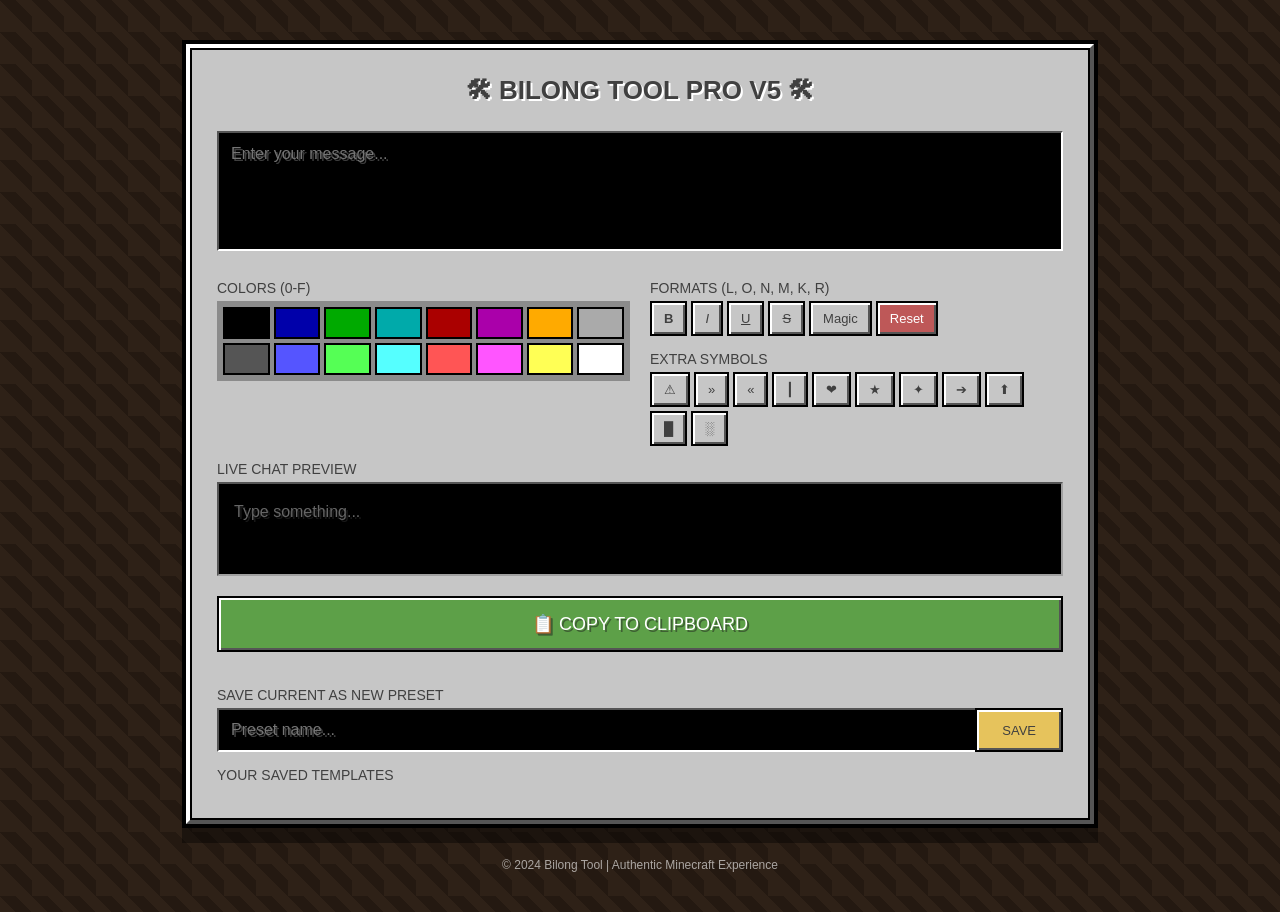
==== index.html @ b8a4c333 "Update and rename inedx.html to index.html" ====
<!DOCTYPE html>
<html lang="en">
<head>
    <meta charset="UTF-8">
    <meta name="viewport" content="width=device-width, initial-scale=1.0">
    <title>Bilong Tool Pro v5.0 - Ultimate Formatter</title>
    
    <link rel="stylesheet" media="screen" href="https://fontlibrary.org//face/minecraftia" type="text/css"/>

    <style>
        :root {
            --gui-bg: #C6C6C6;
            --gui-border-light: #FFFFFF;
            --gui-border-dark: #555555;
            --text-color: #404040;
            --wood-bg: #6B4E2E;
            --wood-border: #362411;
            --mc-shadow: 2px 2px 0px #3f3f3f;
        }

        body {
            font-family: 'Minecraftia', sans-serif;
            background-color: #241911;
            background-image: repeating-linear-gradient(45deg, #241911 25%, #2e2117 25%, #2e2117 50%, #241911 50%, #241911 75%, #2e2117 75%, #2e2117 100%);
            background-size: 32px 32px;
            color: var(--text-color);
            margin: 0;
            display: flex;
            flex-direction: column;
            align-items: center;
            padding: 40px 20px;
            image-rendering: pixelated;
            -webkit-font-smoothing: none;
        }

        .wrapper {
            width: 100%;
            max-width: 900px;
            background: var(--gui-bg);
            border: 4px solid #000;
            box-shadow: 0 15px 0 rgba(0,0,0,0.4);
            padding: 4px;
            position: relative;
        }

        .wrapper::before {
            content: ''; position: absolute; top: 0; left: 0; right: 0; bottom: 0;
            border-top: 4px solid var(--gui-border-light);
            border-left: 4px solid var(--gui-border-light);
            border-right: 4px solid var(--gui-border-dark);
            border-bottom: 4px solid var(--gui-border-dark);
            pointer-events: none;
        }

        .inner-content { padding: 25px; border: 2px solid #000; }

        header { margin-bottom: 25px; text-align: center; }
        header h1 { margin: 0; font-size: 26px; text-shadow: 2px 2px 0px #fff; text-transform: uppercase; }

        textarea, input[type="text"] {
            width: 100%; background: #000; color: #ffffff;
            text-shadow: var(--mc-shadow); border: 2px solid #A0A0A0;
            border-top-color: #555; border-left-color: #555;
            border-bottom-color: #fff; border-right-color: #fff;
            padding: 12px; font-family: 'Minecraftia', sans-serif;
            font-size: 16px; outline: none; box-sizing: border-box;
        }
        
        textarea { height: 120px; resize: none; margin-bottom: 10px; }

        .section-label { font-size: 14px; color: #404040; margin: 15px 0 5px 0; display: block; text-transform: uppercase; }

        /* Buttons Style */
        .btn {
            background: var(--gui-bg); border: 2px solid #000;
            box-shadow: inset 2px 2px 0 var(--gui-border-light), inset -2px -2px 0 var(--gui-border-dark);
            color: #404040; font-family: 'Minecraftia', sans-serif; font-size: 13px;
            padding: 8px 12px; cursor: pointer; position: relative;
        }
        .btn:active { box-shadow: inset 2px 2px 0 var(--gui-border-dark), inset -2px -2px 0 var(--gui-border-light); transform: translateY(2px); }
        .btn:hover { background: #dcdcdc; }

        .toolbar { display: flex; flex-wrap: wrap; gap: 4px; }
        
        /* Color Grid */
        .color-grid { display: grid; grid-template-columns: repeat(8, 1fr); gap: 4px; border: 2px solid #8B8B8B; padding: 4px; background: #8B8B8B; }
        .c-btn { width: 100%; height: 32px; border: 2px solid #000; cursor: pointer; }
        .c-btn:hover { border-color: #fff; }

        /* Alignment fix for Save Bar */
        .save-bar { 
            display: flex; 
            width: 100%; 
            margin-top: 5px;
            height: 44px; /* Fixed height for both elements */
        }
        .save-bar input { 
            flex-grow: 1; 
            margin: 0; 
            border-right: none; 
            height: 100%;
        }
        .save-bar .btn-save { 
            height: 100%; 
            white-space: nowrap; 
            background: #e6c35c;
            padding: 0 25px;
        }

        .copy-main { width: 100%; margin: 20px 0; padding: 15px; font-size: 18px; background: #5da048; color: #fff; text-shadow: 2px 2px 0 #3e6033; }
        .btn-clr { background: #be5858; color: #fff; }

        /* Preview Area */
        .preview-box { background: #000; border: 2px solid #A0A0A0; border-top-color: #555; border-left-color: #555; padding: 15px; min-height: 60px; margin-top: 5px; }
        #preview { font-family: 'Minecraftia', sans-serif; font-size: 16px; line-height: 1.6; white-space: pre-wrap; color: #ffffff; text-shadow: var(--mc-shadow); }

        /* Formatting Classes */
        .mc-bold { font-weight: bold; }
        .mc-italic { font-style: italic; }
        .mc-underline { text-decoration: underline; }
        .mc-strike { text-decoration: line-through; }
        .mc-magic { animation: mc-magic-anim 0.1s infinite; }
        @keyframes mc-magic-anim {
            0% { opacity: 0.8; }
            100% { opacity: 1; font-family: monospace; }
        }

        /* Presets */
        .presets-list { display: grid; grid-template-columns: repeat(auto-fill, minmax(200px, 1fr)); gap: 10px; margin-top: 10px; }
        .preset-pill { background: var(--wood-bg); border: 2px solid var(--wood-border); box-shadow: inset 2px 2px 0 #8b6842, inset -2px -2px 0 #362411; display: flex; position: relative; }
        .preset-load { background: none; border: none; color: #fff; text-shadow: 2px 2px 0 #000; font-family: 'Minecraftia', sans-serif; font-size: 12px; padding: 10px; flex-grow: 1; text-align: left; cursor: pointer; }
        .dots-btn { color: #fff; padding: 10px; cursor: pointer; border-left: 2px solid var(--wood-border); }

        .menu { position: absolute; top: 100%; right: 0; z-index: 100; background: var(--gui-bg); border: 2px solid #000; min-width: 150px; display: none; box-shadow: 4px 4px 0 rgba(0,0,0,0.5); }
        .menu button { width: 100%; text-align: left; padding: 10px; border: none; background: none; font-family: 'Minecraftia', sans-serif; font-size: 12px; cursor: pointer; border-bottom: 1px solid #8b8b8b; }
        .menu button:hover { background: #fff; }

        footer { margin-top: 30px; font-size: 12px; opacity: 0.6; color: #fff; }
    </style>
</head>
<body>

<div class="wrapper">
    <div class="inner-content">
        <header>
            <h1>🛠 BILONG TOOL PRO v5 🛠</h1>
        </header>

        <textarea id="input" placeholder="Enter your message..."></textarea>

        <div style="display:grid; grid-template-columns: 1fr 1fr; gap:20px;">
            <div>
                <span class="section-label">Colors (0-f)</span>
                <div class="color-grid" id="color-grid"></div>
            </div>
            <div>
                <span class="section-label">Formats (l, o, n, m, k, r)</span>
                <div class="toolbar">
                    <button class="btn" onclick="add('&l')" title="Bold"><b>B</b></button>
                    <button class="btn" onclick="add('&o')" title="Italic"><i>I</i></button>
                    <button class="btn" onclick="add('&n')" title="Underline"><u>U</u></button>
                    <button class="btn" onclick="add('&m')" title="Strikethrough"><strike>S</strike></button>
                    <button class="btn" onclick="add('&k')" title="Magic">Magic</button>
                    <button class="btn btn-clr" onclick="add('&r')" title="Reset">Reset</button>
                </div>
                <span class="section-label">Extra Symbols</span>
                <div class="toolbar">
                    <button class="btn" onclick="add('⚠')">⚠</button>
                    <button class="btn" onclick="add('»')">»</button>
                    <button class="btn" onclick="add('«')">«</button>
                    <button class="btn" onclick="add('┃')">┃</button>
                    <button class="btn" onclick="add('❤')">❤</button>
                    <button class="btn" onclick="add('★')">★</button>
                    <button class="btn" onclick="add('✦')">✦</button>
                    <button class="btn" onclick="add('➔')">➔</button>
                    <button class="btn" onclick="add('⬆')">⬆</button>
                    <button class="btn" onclick="add('█')">█</button>
                    <button class="btn" onclick="add('░')">░</button>
                </div>
            </div>
        </div>

        <span class="section-label">Live Chat Preview</span>
        <div class="preview-box"><div id="preview"></div></div>

        <button class="btn copy-main" onclick="copyText()">📋 COPY TO CLIPBOARD</button>

        <span class="section-label">Save Current as New Preset</span>
        <div class="save-bar">
            <input type="text" id="preset-name" placeholder="Preset name...">
            <button class="btn btn-save" onclick="saveNew()">SAVE</button>
        </div>

        <span class="section-label">Your Saved Templates</span>
        <div id="presets-list" class="presets-list"></div>
    </div>
</div>

<footer>&copy; 2024 Bilong Tool | Authentic Minecraft Experience</footer>

<script>
    const input = document.getElementById('input');
    const preview = document.getElementById('preview');
    const presetsList = document.getElementById('presets-list');
    const mcColors = {'0':'#000','1':'#00A','2':'#0A0','3':'#0AA','4':'#A00','5':'#A0A','6':'#FA0','7':'#AAA','8':'#555','9':'#55F','a':'#5F5','b':'#5FF','c':'#F55','d':'#F5F','e':'#FF5','f':'#FFF'};

    // Colors
    const grid = document.getElementById('color-grid');
    Object.keys(mcColors).forEach(c => {
        const b = document.createElement('button');
        b.className = 'c-btn';
        b.style.background = mcColors[c];
        b.onclick = () => add('&' + c);
        grid.appendChild(b);
    });

    function add(code) {
        const s = input.selectionStart;
        input.value = input.value.substring(0, s) + code + input.value.substring(input.selectionEnd);
        input.focus();
        input.setSelectionRange(s + code.length, s + code.length);
        update();
    }

    function update() {
        let html = "";
        let style = { color: '#ffffff', bold: false, italic: false, underline: false, strike: false, magic: false };
        
        // Split by ampersand, but only if followed by valid MC code
        const parts = input.value.split(/&(?=[0-9a-fk-or])/g);
        
        // Handle text before first code
        if(parts[0]) html += `<span>${parts[0]}</span>`;

        for (let i = 1; i < parts.length; i++) {
            const code = parts[i][0];
            const content = parts[i].substring(1);
            
            if (mcColors[code]) { 
                style.color = mcColors[code]; 
                style.bold = style.italic = style.underline = style.strike = style.magic = false; 
            }
            else if (code === 'l') style.bold = true;
            else if (code === 'o') style.italic = true;
            else if (code === 'n') style.underline = true;
            else if (code === 'm') style.strike = true;
            else if (code === 'k') style.magic = true;
            else if (code === 'r') { 
                style.color = '#ffffff'; 
                style.bold = style.italic = style.underline = style.strike = style.magic = false; 
            }
            
            let renderColor = style.color;
            if(renderColor === '#000') renderColor = '#222';

            const classes = [
                style.bold ? 'mc-bold' : '',
                style.italic ? 'mc-italic' : '',
                style.underline ? 'mc-underline' : '',
                style.strike ? 'mc-strike' : '',
                style.magic ? 'mc-magic' : ''
            ].join(' ');

            let finalContent = content;
            if(style.magic) finalContent = content.replace(/./g, () => String.fromCharCode(33 + Math.random() * 94));

            html += `<span style="color:${renderColor}" class="${classes}">${finalContent}</span>`;
        }
        preview.innerHTML = html || "<span style='opacity:0.4'>Type something...</span>";
    }

    // PRESETS
    let myPresets = JSON.parse(localStorage.getItem('bilong_v5')) || [];

    function saveNew() {
        const name = document.getElementById('preset-name').value.trim();
        if (!name || !input.value) return alert("Enter name and text!");
        myPresets.push({ id: Date.now(), name, content: input.value });
        finishAction();
    }

    function render() {
        presetsList.innerHTML = '';
        myPresets.forEach(p => {
            const div = document.createElement('div');
            div.className = 'preset-pill';
            div.innerHTML = `
                <button class="preset-load" onclick="loadP(${p.id})">${p.name}</button>
                <div class="dots-btn" onclick="toggleM(event, ${p.id})">⋮</div>
                <div id="m-${p.id}" class="menu">
                    <button onclick="updateP(${p.id})">💾 Overwrite</button>
                    <button onclick="renameP(${p.id})">✏️ Rename</button>
                    <button style="color:#be5858" onclick="deleteP(${p.id})">🗑 Delete</button>
                </div>
            `;
            presetsList.appendChild(div);
        });
    }

    function loadP(id) { const p = myPresets.find(x => x.id == id); input.value = p.content; update(); }
    function updateP(id) {
        const p = myPresets.find(x => x.id == id);
        if(confirm(`Update "${p.name}"?`)) { p.content = input.value; finishAction(); }
    }
    function deleteP(id) { if(confirm("Delete preset?")) { myPresets = myPresets.filter(x => x.id != id); finishAction(); } }
    function renameP(id) {
        const p = myPresets.find(x => x.id == id);
        const n = prompt("New name:", p.name);
        if(n) { p.name = n; finishAction(); }
    }
    function finishAction() {
        localStorage.setItem('bilong_v5', JSON.stringify(myPresets));
        document.getElementById('preset-name').value = '';
        render();
    }
    function toggleM(e, id) {
        e.stopPropagation();
        document.querySelectorAll('.menu').forEach(m => { if(m.id !== 'm-'+id) m.style.display = 'none'; });
        const m = document.getElementById('m-'+id);
        m.style.display = m.style.display === 'block' ? 'none' : 'block';
    }
    document.onclick = () => document.querySelectorAll('.menu').forEach(m => m.style.display = 'none');

    async function copyText() {
        await navigator.clipboard.writeText(input.value);
        const b = document.querySelector('.copy-main');
        b.innerText = "✅ COPIED TO CLIPBOARD!";
        setTimeout(() => b.innerText = "📋 COPY TO CLIPBOARD", 2000);
    }

    // Interval for Magic effect
    setInterval(() => { if(input.value.includes('&k')) update(); }, 100);

    input.oninput = update;
    render();
    update();
</script>

</body>
</html>
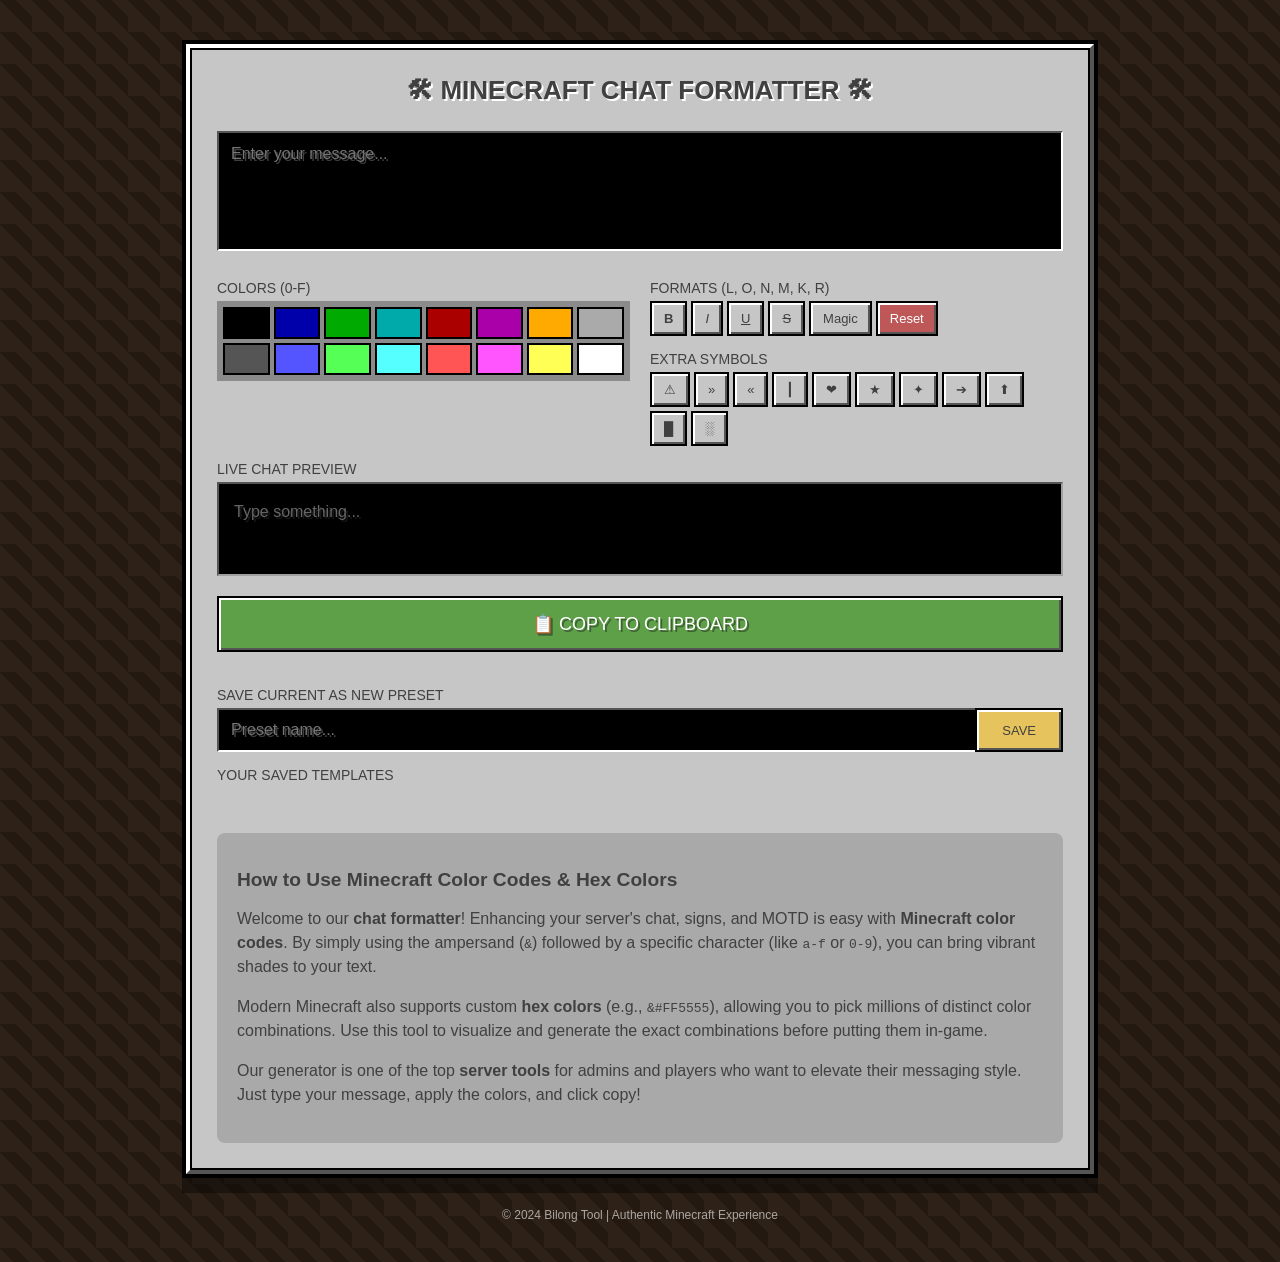
==== commit dc7b9153: "Updated name, SEO etc." ====
--- a/index.html
+++ b/index.html
@@ -1,340 +1,126 @@
 <!DOCTYPE html>
 <html lang="en">
+
 <head>
     <meta charset="UTF-8">
     <meta name="viewport" content="width=device-width, initial-scale=1.0">
-    <title>Bilong Tool Pro v5.0 - Ultimate Formatter</title>
-    
-    <link rel="stylesheet" media="screen" href="https://fontlibrary.org//face/minecraftia" type="text/css"/>
+    <title>Minecraft Chat Formatter</title>
+    <meta name="description"
+        content="Generate and format Minecraft color codes and hex colors easily. The ultimate chat formatter and essential server tools for customizing your text in-game.">
 
-    <style>
-        :root {
-            --gui-bg: #C6C6C6;
-            --gui-border-light: #FFFFFF;
-            --gui-border-dark: #555555;
-            --text-color: #404040;
-            --wood-bg: #6B4E2E;
-            --wood-border: #362411;
-            --mc-shadow: 2px 2px 0px #3f3f3f;
-        }
+    <meta property="og:title" content="Minecraft Chat Formatter">
+    <meta property="og:description"
+        content="Generate and format Minecraft color codes and hex colors easily. The ultimate chat formatter and essential server tools for customizing your text in-game.">
+    <meta property="og:type" content="website">
+    <meta property="og:url" content="https://bilongtoolpro.com/">
+    <meta property="og:image" content="https://bilongtoolpro.com/og-image.jpg">
 
-        body {
-            font-family: 'Minecraftia', sans-serif;
-            background-color: #241911;
-            background-image: repeating-linear-gradient(45deg, #241911 25%, #2e2117 25%, #2e2117 50%, #241911 50%, #241911 75%, #2e2117 75%, #2e2117 100%);
-            background-size: 32px 32px;
-            color: var(--text-color);
-            margin: 0;
-            display: flex;
-            flex-direction: column;
-            align-items: center;
-            padding: 40px 20px;
-            image-rendering: pixelated;
-            -webkit-font-smoothing: none;
-        }
+    <link href="https://fonts.cdnfonts.com/css/minecraftia" rel="stylesheet">
+    <link rel="stylesheet" href="style.css">
+</head>
 
-        .wrapper {
-            width: 100%;
-            max-width: 900px;
-            background: var(--gui-bg);
-            border: 4px solid #000;
-            box-shadow: 0 15px 0 rgba(0,0,0,0.4);
-            padding: 4px;
-            position: relative;
-        }
-
-        .wrapper::before {
-            content: ''; position: absolute; top: 0; left: 0; right: 0; bottom: 0;
-            border-top: 4px solid var(--gui-border-light);
-            border-left: 4px solid var(--gui-border-light);
-            border-right: 4px solid var(--gui-border-dark);
-            border-bottom: 4px solid var(--gui-border-dark);
-            pointer-events: none;
-        }
-
-        .inner-content { padding: 25px; border: 2px solid #000; }
-
-        header { margin-bottom: 25px; text-align: center; }
-        header h1 { margin: 0; font-size: 26px; text-shadow: 2px 2px 0px #fff; text-transform: uppercase; }
-
-        textarea, input[type="text"] {
-            width: 100%; background: #000; color: #ffffff;
-            text-shadow: var(--mc-shadow); border: 2px solid #A0A0A0;
-            border-top-color: #555; border-left-color: #555;
-            border-bottom-color: #fff; border-right-color: #fff;
-            padding: 12px; font-family: 'Minecraftia', sans-serif;
-            font-size: 16px; outline: none; box-sizing: border-box;
-        }
-        
-        textarea { height: 120px; resize: none; margin-bottom: 10px; }
-
-        .section-label { font-size: 14px; color: #404040; margin: 15px 0 5px 0; display: block; text-transform: uppercase; }
-
-        /* Buttons Style */
-        .btn {
-            background: var(--gui-bg); border: 2px solid #000;
-            box-shadow: inset 2px 2px 0 var(--gui-border-light), inset -2px -2px 0 var(--gui-border-dark);
-            color: #404040; font-family: 'Minecraftia', sans-serif; font-size: 13px;
-            padding: 8px 12px; cursor: pointer; position: relative;
-        }
-        .btn:active { box-shadow: inset 2px 2px 0 var(--gui-border-dark), inset -2px -2px 0 var(--gui-border-light); transform: translateY(2px); }
-        .btn:hover { background: #dcdcdc; }
-
-        .toolbar { display: flex; flex-wrap: wrap; gap: 4px; }
-        
-        /* Color Grid */
-        .color-grid { display: grid; grid-template-columns: repeat(8, 1fr); gap: 4px; border: 2px solid #8B8B8B; padding: 4px; background: #8B8B8B; }
-        .c-btn { width: 100%; height: 32px; border: 2px solid #000; cursor: pointer; }
-        .c-btn:hover { border-color: #fff; }
-
-        /* Alignment fix for Save Bar */
-        .save-bar { 
-            display: flex; 
-            width: 100%; 
-            margin-top: 5px;
-            height: 44px; /* Fixed height for both elements */
-        }
-        .save-bar input { 
-            flex-grow: 1; 
-            margin: 0; 
-            border-right: none; 
-            height: 100%;
-        }
-        .save-bar .btn-save { 
-            height: 100%; 
-            white-space: nowrap; 
-            background: #e6c35c;
-            padding: 0 25px;
-        }
-
-        .copy-main { width: 100%; margin: 20px 0; padding: 15px; font-size: 18px; background: #5da048; color: #fff; text-shadow: 2px 2px 0 #3e6033; }
-        .btn-clr { background: #be5858; color: #fff; }
-
-        /* Preview Area */
-        .preview-box { background: #000; border: 2px solid #A0A0A0; border-top-color: #555; border-left-color: #555; padding: 15px; min-height: 60px; margin-top: 5px; }
-        #preview { font-family: 'Minecraftia', sans-serif; font-size: 16px; line-height: 1.6; white-space: pre-wrap; color: #ffffff; text-shadow: var(--mc-shadow); }
-
-        /* Formatting Classes */
-        .mc-bold { font-weight: bold; }
-        .mc-italic { font-style: italic; }
-        .mc-underline { text-decoration: underline; }
-        .mc-strike { text-decoration: line-through; }
-        .mc-magic { animation: mc-magic-anim 0.1s infinite; }
-        @keyframes mc-magic-anim {
-            0% { opacity: 0.8; }
-            100% { opacity: 1; font-family: monospace; }
-        }
-
-        /* Presets */
-        .presets-list { display: grid; grid-template-columns: repeat(auto-fill, minmax(200px, 1fr)); gap: 10px; margin-top: 10px; }
-        .preset-pill { background: var(--wood-bg); border: 2px solid var(--wood-border); box-shadow: inset 2px 2px 0 #8b6842, inset -2px -2px 0 #362411; display: flex; position: relative; }
-        .preset-load { background: none; border: none; color: #fff; text-shadow: 2px 2px 0 #000; font-family: 'Minecraftia', sans-serif; font-size: 12px; padding: 10px; flex-grow: 1; text-align: left; cursor: pointer; }
-        .dots-btn { color: #fff; padding: 10px; cursor: pointer; border-left: 2px solid var(--wood-border); }
-
-        .menu { position: absolute; top: 100%; right: 0; z-index: 100; background: var(--gui-bg); border: 2px solid #000; min-width: 150px; display: none; box-shadow: 4px 4px 0 rgba(0,0,0,0.5); }
-        .menu button { width: 100%; text-align: left; padding: 10px; border: none; background: none; font-family: 'Minecraftia', sans-serif; font-size: 12px; cursor: pointer; border-bottom: 1px solid #8b8b8b; }
-        .menu button:hover { background: #fff; }
-
-        footer { margin-top: 30px; font-size: 12px; opacity: 0.6; color: #fff; }
-    </style>
-</head>
 <body>
 
-<div class="wrapper">
-    <div class="inner-content">
-        <header>
-            <h1>🛠 BILONG TOOL PRO v5 🛠</h1>
-        </header>
+    <main class="wrapper">
+        <div class="inner-content">
+            <header>
+                <h1>🛠 MINECRAFT CHAT FORMATTER 🛠</h1>
+            </header>
 
-        <textarea id="input" placeholder="Enter your message..."></textarea>
+            <section aria-labelledby="tool-heading">
+                <h2 id="tool-heading" style="display:none;">Minecraft Text Formatter</h2>
+                <textarea id="input" placeholder="Enter your message..."
+                    aria-label="Enter your Minecraft message here"></textarea>
 
-        <div style="display:grid; grid-template-columns: 1fr 1fr; gap:20px;">
-            <div>
-                <span class="section-label">Colors (0-f)</span>
-                <div class="color-grid" id="color-grid"></div>
-            </div>
-            <div>
-                <span class="section-label">Formats (l, o, n, m, k, r)</span>
-                <div class="toolbar">
-                    <button class="btn" onclick="add('&l')" title="Bold"><b>B</b></button>
-                    <button class="btn" onclick="add('&o')" title="Italic"><i>I</i></button>
-                    <button class="btn" onclick="add('&n')" title="Underline"><u>U</u></button>
-                    <button class="btn" onclick="add('&m')" title="Strikethrough"><strike>S</strike></button>
-                    <button class="btn" onclick="add('&k')" title="Magic">Magic</button>
-                    <button class="btn btn-clr" onclick="add('&r')" title="Reset">Reset</button>
+                <div style="display:grid; grid-template-columns: 1fr 1fr; gap:20px;">
+                    <section aria-label="Color Selection">
+                        <span class="section-label">Colors (0-f)</span>
+                        <div class="color-grid" id="color-grid" aria-label="Minecraft Colors Grid"></div>
+                    </section>
+                    <section aria-label="Format Selection">
+                        <span class="section-label">Formats (l, o, n, m, k, r)</span>
+
+                        <div class="toolbar" aria-label="Text Formatting Tools">
+                            <button class="btn" onclick="add('&l')" title="Bold"
+                                aria-label="Format Bold"><b>B</b></button>
+                            <button class="btn" onclick="add('&o')" title="Italic"
+                                aria-label="Format Italic"><i>I</i></button>
+                            <button class="btn" onclick="add('&n')" title="Underline"
+                                aria-label="Format Underline"><u>U</u></button>
+                            <button class="btn" onclick="add('&m')" title="Strikethrough"
+                                aria-label="Format Strikethrough"><strike>S</strike></button>
+                            <button class="btn" onclick="add('&k')" title="Magic"
+                                aria-label="Format Magic (Obfuscated)">Magic</button>
+                            <button class="btn btn-clr" onclick="add('&r')" title="Reset"
+                                aria-label="Reset Formatting">Reset</button>
+                        </div>
+
+                        <span class="section-label">Extra Symbols</span>
+
+                        <div class="toolbar" aria-label="Extra Symbols">
+                            <button class="btn" onclick="add('⚠')" aria-label="Add Warning Symbol">⚠</button>
+                            <button class="btn" onclick="add('»')" aria-label="Add Right Double Angle Quote">»</button>
+                            <button class="btn" onclick="add('«')" aria-label="Add Left Double Angle Quote">«</button>
+                            <button class="btn" onclick="add('┃')" aria-label="Add Thick Vertical Bar">┃</button>
+                            <button class="btn" onclick="add('❤')" aria-label="Add Heart Symbol">❤</button>
+                            <button class="btn" onclick="add('★')" aria-label="Add Star Symbol">★</button>
+                            <button class="btn" onclick="add('✦')" aria-label="Add Star Sparkle Symbol">✦</button>
+                            <button class="btn" onclick="add('➔')" aria-label="Add Right Arrow Symbol">➔</button>
+                            <button class="btn" onclick="add('⬆')" aria-label="Add Up Arrow Symbol">⬆</button>
+                            <button class="btn" onclick="add('█')" aria-label="Add Full Block Symbol">█</button>
+                            <button class="btn" onclick="add('░')" aria-label="Add Light Shade Symbol">░</button>
+                        </div>
+                    </section>
                 </div>
-                <span class="section-label">Extra Symbols</span>
-                <div class="toolbar">
-                    <button class="btn" onclick="add('⚠')">⚠</button>
-                    <button class="btn" onclick="add('»')">»</button>
-                    <button class="btn" onclick="add('«')">«</button>
-                    <button class="btn" onclick="add('┃')">┃</button>
-                    <button class="btn" onclick="add('❤')">❤</button>
-                    <button class="btn" onclick="add('★')">★</button>
-                    <button class="btn" onclick="add('✦')">✦</button>
-                    <button class="btn" onclick="add('➔')">➔</button>
-                    <button class="btn" onclick="add('⬆')">⬆</button>
-                    <button class="btn" onclick="add('█')">█</button>
-                    <button class="btn" onclick="add('░')">░</button>
-                </div>
-            </div>
+
+                <section aria-label="Preview and Output">
+                    <span class="section-label">Live Chat Preview</span>
+
+                    <div class="preview-box" aria-live="polite">
+                        <div id="preview"></div>
+                    </div>
+
+                    <button class="btn copy-main" onclick="copyText()" aria-label="Copy formatted text to clipboard">📋
+                        COPY TO CLIPBOARD</button>
+                </section>
+
+                <section aria-label="Presets Management">
+                    <span class="section-label">Save Current as New Preset</span>
+
+                    <div class="save-bar">
+                        <input type="text" id="preset-name" placeholder="Preset name..." aria-label="Preset name">
+                        <button class="btn btn-save" onclick="saveNew()" aria-label="Save Preset">SAVE</button>
+                    </div>
+
+                    <span class="section-label">Your Saved Templates</span>
+
+                    <div id="presets-list" class="presets-list" aria-label="Saved Presets List"></div>
+                </section>
+            </section>
+
+            <article class="seo-guide"
+                style="margin-top: 40px; text-align: left; padding: 20px; background: rgba(0,0,0,0.15); border-radius: 8px;">
+                <h2 style="font-size: 1.2rem; margin-bottom: 15px;">How to Use Minecraft Color Codes & Hex Colors</h2>
+                <p style="margin-bottom: 10px; line-height: 1.5;">Welcome to our <strong>chat formatter</strong>!
+                    Enhancing your server's chat, signs, and MOTD is easy with <strong>Minecraft color codes</strong>.
+                    By simply using the ampersand (<code>&amp;</code>) followed by a specific character (like
+                    <code>a-f</code> or <code>0-9</code>), you can bring vibrant shades to your text.
+                </p>
+                <p style="margin-bottom: 10px; line-height: 1.5;">Modern Minecraft also supports custom <strong>hex
+                        colors</strong> (e.g., <code>&amp;#FF5555</code>), allowing you to pick millions of distinct
+                    color combinations. Use this tool to visualize and generate the exact combinations before putting
+                    them in-game.</p>
+                <p style="line-height: 1.5;">Our generator is one of the top <strong>server tools</strong> for admins
+                    and players who want to elevate their messaging style. Just type your message, apply the colors, and
+                    click copy!</p>
+            </article>
         </div>
+    </main>
 
-        <span class="section-label">Live Chat Preview</span>
-        <div class="preview-box"><div id="preview"></div></div>
+    <footer>&copy; 2024 Bilong Tool | Authentic Minecraft Experience</footer>
 
-        <button class="btn copy-main" onclick="copyText()">📋 COPY TO CLIPBOARD</button>
-
-        <span class="section-label">Save Current as New Preset</span>
-        <div class="save-bar">
-            <input type="text" id="preset-name" placeholder="Preset name...">
-            <button class="btn btn-save" onclick="saveNew()">SAVE</button>
-        </div>
-
-        <span class="section-label">Your Saved Templates</span>
-        <div id="presets-list" class="presets-list"></div>
-    </div>
-</div>
-
-<footer>&copy; 2024 Bilong Tool | Authentic Minecraft Experience</footer>
-
-<script>
-    const input = document.getElementById('input');
-    const preview = document.getElementById('preview');
-    const presetsList = document.getElementById('presets-list');
-    const mcColors = {'0':'#000','1':'#00A','2':'#0A0','3':'#0AA','4':'#A00','5':'#A0A','6':'#FA0','7':'#AAA','8':'#555','9':'#55F','a':'#5F5','b':'#5FF','c':'#F55','d':'#F5F','e':'#FF5','f':'#FFF'};
-
-    // Colors
-    const grid = document.getElementById('color-grid');
-    Object.keys(mcColors).forEach(c => {
-        const b = document.createElement('button');
-        b.className = 'c-btn';
-        b.style.background = mcColors[c];
-        b.onclick = () => add('&' + c);
-        grid.appendChild(b);
-    });
-
-    function add(code) {
-        const s = input.selectionStart;
-        input.value = input.value.substring(0, s) + code + input.value.substring(input.selectionEnd);
-        input.focus();
-        input.setSelectionRange(s + code.length, s + code.length);
-        update();
-    }
-
-    function update() {
-        let html = "";
-        let style = { color: '#ffffff', bold: false, italic: false, underline: false, strike: false, magic: false };
-        
-        // Split by ampersand, but only if followed by valid MC code
-        const parts = input.value.split(/&(?=[0-9a-fk-or])/g);
-        
-        // Handle text before first code
-        if(parts[0]) html += `<span>${parts[0]}</span>`;
-
-        for (let i = 1; i < parts.length; i++) {
-            const code = parts[i][0];
-            const content = parts[i].substring(1);
-            
-            if (mcColors[code]) { 
-                style.color = mcColors[code]; 
-                style.bold = style.italic = style.underline = style.strike = style.magic = false; 
-            }
-            else if (code === 'l') style.bold = true;
-            else if (code === 'o') style.italic = true;
-            else if (code === 'n') style.underline = true;
-            else if (code === 'm') style.strike = true;
-            else if (code === 'k') style.magic = true;
-            else if (code === 'r') { 
-                style.color = '#ffffff'; 
-                style.bold = style.italic = style.underline = style.strike = style.magic = false; 
-            }
-            
-            let renderColor = style.color;
-            if(renderColor === '#000') renderColor = '#222';
-
-            const classes = [
-                style.bold ? 'mc-bold' : '',
-                style.italic ? 'mc-italic' : '',
-                style.underline ? 'mc-underline' : '',
-                style.strike ? 'mc-strike' : '',
-                style.magic ? 'mc-magic' : ''
-            ].join(' ');
-
-            let finalContent = content;
-            if(style.magic) finalContent = content.replace(/./g, () => String.fromCharCode(33 + Math.random() * 94));
-
-            html += `<span style="color:${renderColor}" class="${classes}">${finalContent}</span>`;
-        }
-        preview.innerHTML = html || "<span style='opacity:0.4'>Type something...</span>";
-    }
-
-    // PRESETS
-    let myPresets = JSON.parse(localStorage.getItem('bilong_v5')) || [];
-
-    function saveNew() {
-        const name = document.getElementById('preset-name').value.trim();
-        if (!name || !input.value) return alert("Enter name and text!");
-        myPresets.push({ id: Date.now(), name, content: input.value });
-        finishAction();
-    }
-
-    function render() {
-        presetsList.innerHTML = '';
-        myPresets.forEach(p => {
-            const div = document.createElement('div');
-            div.className = 'preset-pill';
-            div.innerHTML = `
-                <button class="preset-load" onclick="loadP(${p.id})">${p.name}</button>
-                <div class="dots-btn" onclick="toggleM(event, ${p.id})">⋮</div>
-                <div id="m-${p.id}" class="menu">
-                    <button onclick="updateP(${p.id})">💾 Overwrite</button>
-                    <button onclick="renameP(${p.id})">✏️ Rename</button>
-                    <button style="color:#be5858" onclick="deleteP(${p.id})">🗑 Delete</button>
-                </div>
-            `;
-            presetsList.appendChild(div);
-        });
-    }
-
-    function loadP(id) { const p = myPresets.find(x => x.id == id); input.value = p.content; update(); }
-    function updateP(id) {
-        const p = myPresets.find(x => x.id == id);
-        if(confirm(`Update "${p.name}"?`)) { p.content = input.value; finishAction(); }
-    }
-    function deleteP(id) { if(confirm("Delete preset?")) { myPresets = myPresets.filter(x => x.id != id); finishAction(); } }
-    function renameP(id) {
-        const p = myPresets.find(x => x.id == id);
-        const n = prompt("New name:", p.name);
-        if(n) { p.name = n; finishAction(); }
-    }
-    function finishAction() {
-        localStorage.setItem('bilong_v5', JSON.stringify(myPresets));
-        document.getElementById('preset-name').value = '';
-        render();
-    }
-    function toggleM(e, id) {
-        e.stopPropagation();
-        document.querySelectorAll('.menu').forEach(m => { if(m.id !== 'm-'+id) m.style.display = 'none'; });
-        const m = document.getElementById('m-'+id);
-        m.style.display = m.style.display === 'block' ? 'none' : 'block';
-    }
-    document.onclick = () => document.querySelectorAll('.menu').forEach(m => m.style.display = 'none');
-
-    async function copyText() {
-        await navigator.clipboard.writeText(input.value);
-        const b = document.querySelector('.copy-main');
-        b.innerText = "✅ COPIED TO CLIPBOARD!";
-        setTimeout(() => b.innerText = "📋 COPY TO CLIPBOARD", 2000);
-    }
-
-    // Interval for Magic effect
-    setInterval(() => { if(input.value.includes('&k')) update(); }, 100);
-
-    input.oninput = update;
-    render();
-    update();
-</script>
+    <script src="app.js"></script>
 
 </body>
-</html>
+
+</html>
--- a/style.css
+++ b/style.css
@@ -0,0 +1,300 @@
+:root {
+    --gui-bg: #C6C6C6;
+    --gui-border-light: #FFFFFF;
+    --gui-border-dark: #555555;
+    --text-color: #404040;
+    --wood-bg: #6B4E2E;
+    --wood-border: #362411;
+    --mc-shadow: 2px 2px 0px #3f3f3f;
+}
+
+body {
+    font-family: 'Minecraftia', sans-serif;
+    background-color: #241911;
+    background-image: repeating-linear-gradient(45deg, #241911 25%, #2e2117 25%, #2e2117 50%, #241911 50%, #241911 75%, #2e2117 75%, #2e2117 100%);
+    background-size: 32px 32px;
+    color: var(--text-color);
+    margin: 0;
+    display: flex;
+    flex-direction: column;
+    align-items: center;
+    padding: 40px 20px;
+    image-rendering: pixelated;
+    -webkit-font-smoothing: none;
+}
+
+.wrapper {
+    width: 100%;
+    max-width: 900px;
+    background: var(--gui-bg);
+    border: 4px solid #000;
+    box-shadow: 0 15px 0 rgba(0, 0, 0, 0.4);
+    padding: 4px;
+    position: relative;
+}
+
+.wrapper::before {
+    content: '';
+    position: absolute;
+    top: 0;
+    left: 0;
+    right: 0;
+    bottom: 0;
+    border-top: 4px solid var(--gui-border-light);
+    border-left: 4px solid var(--gui-border-light);
+    border-right: 4px solid var(--gui-border-dark);
+    border-bottom: 4px solid var(--gui-border-dark);
+    pointer-events: none;
+}
+
+.inner-content {
+    padding: 25px;
+    border: 2px solid #000;
+}
+
+header {
+    margin-bottom: 25px;
+    text-align: center;
+}
+
+header h1 {
+    margin: 0;
+    font-size: 26px;
+    text-shadow: 2px 2px 0px #fff;
+    text-transform: uppercase;
+}
+
+textarea,
+input[type="text"] {
+    width: 100%;
+    background: #000;
+    color: #ffffff;
+    text-shadow: var(--mc-shadow);
+    border: 2px solid #A0A0A0;
+    border-top-color: #555;
+    border-left-color: #555;
+    border-bottom-color: #fff;
+    border-right-color: #fff;
+    padding: 12px;
+    font-family: 'Minecraftia', sans-serif;
+    font-size: 16px;
+    outline: none;
+    box-sizing: border-box;
+}
+
+textarea {
+    height: 120px;
+    resize: none;
+    margin-bottom: 10px;
+}
+
+.section-label {
+    font-size: 14px;
+    color: #404040;
+    margin: 15px 0 5px 0;
+    display: block;
+    text-transform: uppercase;
+}
+
+.btn {
+    background: var(--gui-bg);
+    border: 2px solid #000;
+    box-shadow: inset 2px 2px 0 var(--gui-border-light), inset -2px -2px 0 var(--gui-border-dark);
+    color: #404040;
+    font-family: 'Minecraftia', sans-serif;
+    font-size: 13px;
+    padding: 8px 12px;
+    cursor: pointer;
+    position: relative;
+}
+
+.btn:active {
+    box-shadow: inset 2px 2px 0 var(--gui-border-dark), inset -2px -2px 0 var(--gui-border-light);
+    transform: translateY(2px);
+}
+
+.btn:hover {
+    background: #dcdcdc;
+}
+
+.toolbar {
+    display: flex;
+    flex-wrap: wrap;
+    gap: 4px;
+}
+
+.color-grid {
+    display: grid;
+    grid-template-columns: repeat(8, 1fr);
+    gap: 4px;
+    border: 2px solid #8B8B8B;
+    padding: 4px;
+    background: #8B8B8B;
+}
+
+.c-btn {
+    width: 100%;
+    height: 32px;
+    border: 2px solid #000;
+    cursor: pointer;
+}
+
+.c-btn:hover {
+    border-color: #fff;
+}
+
+.save-bar {
+    display: flex;
+    width: 100%;
+    margin-top: 5px;
+    height: 44px;
+}
+
+.save-bar input {
+    flex-grow: 1;
+    margin: 0;
+    border-right: none;
+    height: 100%;
+}
+
+.save-bar .btn-save {
+    height: 100%;
+    white-space: nowrap;
+    background: #e6c35c;
+    padding: 0 25px;
+}
+
+.copy-main {
+    width: 100%;
+    margin: 20px 0;
+    padding: 15px;
+    font-size: 18px;
+    background: #5da048;
+    color: #fff;
+    text-shadow: 2px 2px 0 #3e6033;
+}
+
+.btn-clr {
+    background: #be5858;
+    color: #fff;
+}
+
+.preview-box {
+    background: #000;
+    border: 2px solid #A0A0A0;
+    border-top-color: #555;
+    border-left-color: #555;
+    padding: 15px;
+    min-height: 60px;
+    margin-top: 5px;
+}
+
+#preview {
+    font-family: 'Minecraftia', sans-serif;
+    font-size: 16px;
+    line-height: 1.6;
+    white-space: pre-wrap;
+    color: #ffffff;
+    text-shadow: var(--mc-shadow);
+}
+
+.mc-bold {
+    font-weight: bold;
+}
+
+.mc-italic {
+    font-style: italic;
+}
+
+.mc-underline {
+    text-decoration: underline;
+}
+
+.mc-strike {
+    text-decoration: line-through;
+}
+
+.mc-magic {
+    animation: mc-magic-anim 0.1s infinite;
+}
+
+@keyframes mc-magic-anim {
+    0% {
+        opacity: 0.8;
+    }
+
+    100% {
+        opacity: 1;
+        font-family: monospace;
+    }
+}
+
+.presets-list {
+    display: grid;
+    grid-template-columns: repeat(auto-fill, minmax(200px, 1fr));
+    gap: 10px;
+    margin-top: 10px;
+}
+
+.preset-pill {
+    background: var(--wood-bg);
+    border: 2px solid var(--wood-border);
+    box-shadow: inset 2px 2px 0 #8b6842, inset -2px -2px 0 #362411;
+    display: flex;
+    position: relative;
+}
+
+.preset-load {
+    background: none;
+    border: none;
+    color: #fff;
+    text-shadow: 2px 2px 0 #000;
+    font-family: 'Minecraftia', sans-serif;
+    font-size: 12px;
+    padding: 10px;
+    flex-grow: 1;
+    text-align: left;
+    cursor: pointer;
+}
+
+.dots-btn {
+    color: #fff;
+    padding: 10px;
+    cursor: pointer;
+    border-left: 2px solid var(--wood-border);
+}
+
+.menu {
+    position: absolute;
+    top: 100%;
+    right: 0;
+    z-index: 100;
+    background: var(--gui-bg);
+    border: 2px solid #000;
+    min-width: 150px;
+    display: none;
+    box-shadow: 4px 4px 0 rgba(0, 0, 0, 0.5);
+}
+
+.menu button {
+    width: 100%;
+    text-align: left;
+    padding: 10px;
+    border: none;
+    background: none;
+    font-family: 'Minecraftia', sans-serif;
+    font-size: 12px;
+    cursor: pointer;
+    border-bottom: 1px solid #8b8b8b;
+}
+
+.menu button:hover {
+    background: #fff;
+}
+
+footer {
+    margin-top: 30px;
+    font-size: 12px;
+    opacity: 0.6;
+    color: #fff;
+}
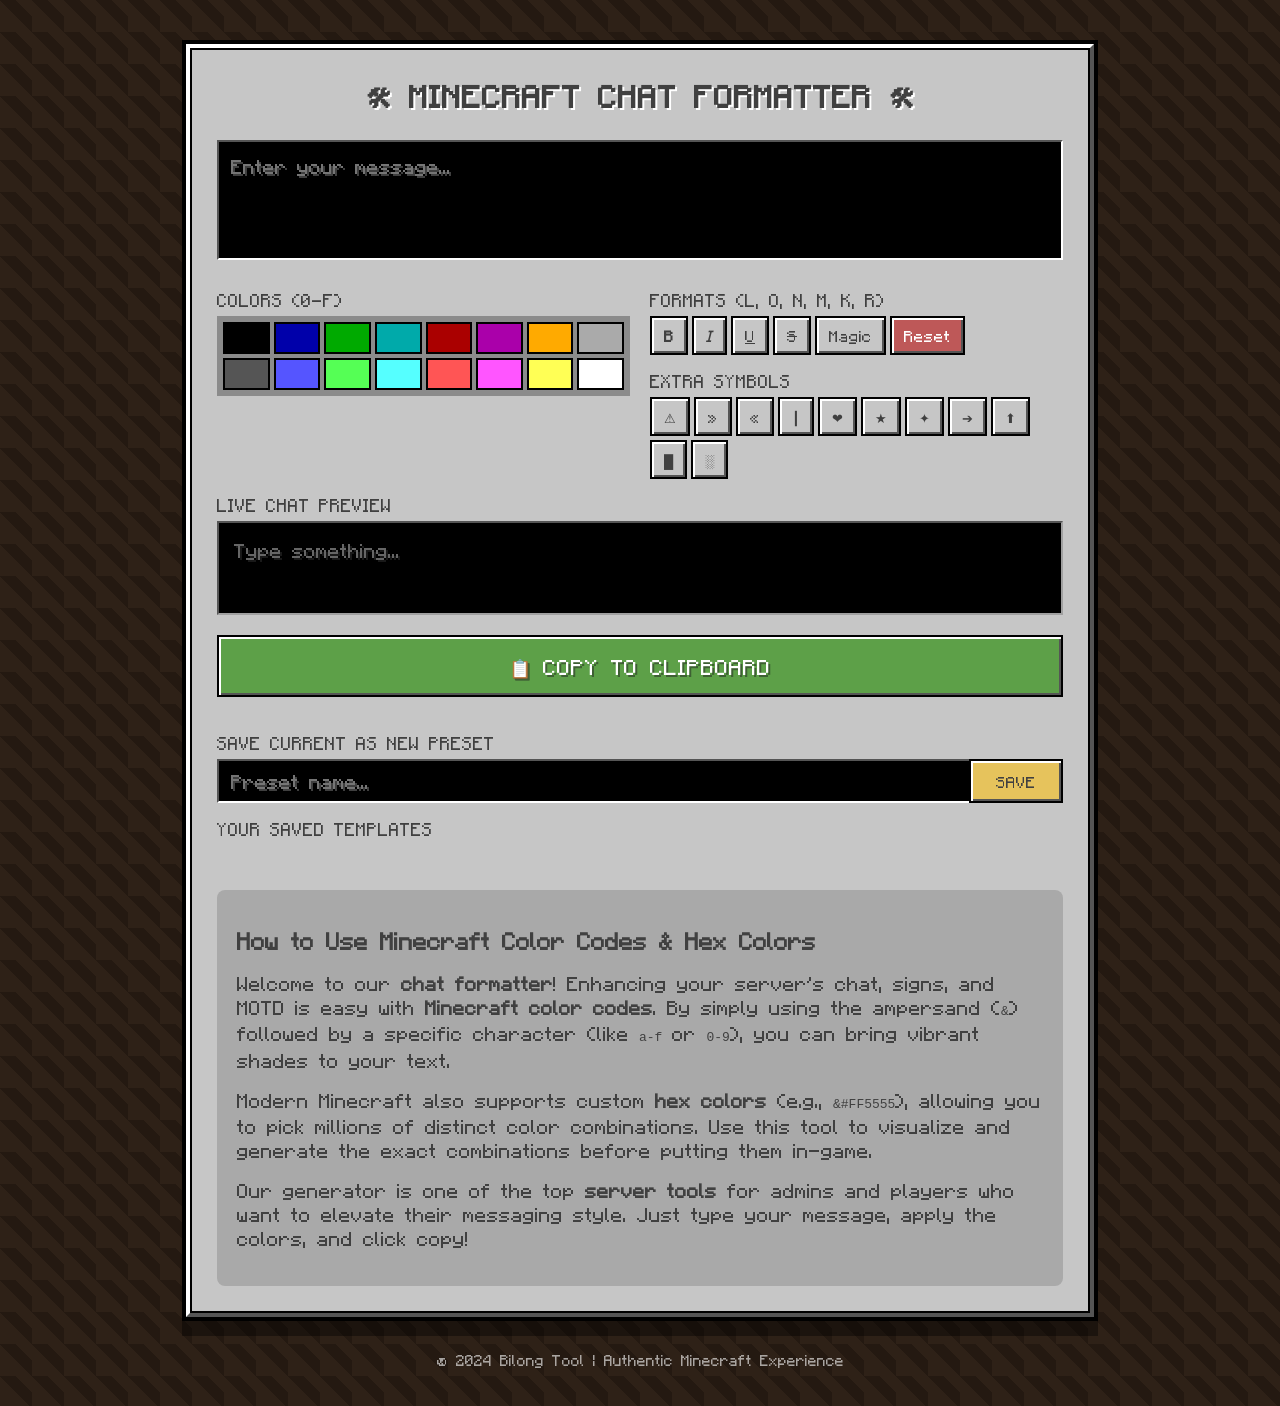
==== commit f487ab95: "Fixed font" ====
--- a/index.html
+++ b/index.html
@@ -12,10 +12,9 @@
     <meta property="og:description"
         content="Generate and format Minecraft color codes and hex colors easily. The ultimate chat formatter and essential server tools for customizing your text in-game.">
     <meta property="og:type" content="website">
-    <meta property="og:url" content="https://bilongtoolpro.com/">
-    <meta property="og:image" content="https://bilongtoolpro.com/og-image.jpg">
+    <meta property="og:url" content="https://bealang.github.io/minecraft/">
+    <meta property="og:image" content="https://bealang.github.io/minecraft/og-image.jpg">
 
-    <link href="https://fonts.cdnfonts.com/css/minecraftia" rel="stylesheet">
     <link rel="stylesheet" href="style.css">
 </head>
 
--- a/style.css
+++ b/style.css
@@ -1,3 +1,11 @@
+@font-face {
+    font-family: 'Minecraftia';
+    font-style: normal;
+    font-weight: 400;
+    font-display: swap;
+    src: local('Minecraftia'), url('./Minecraftia.woff') format('woff');
+}
+
 :root {
     --gui-bg: #C6C6C6;
     --gui-border-light: #FFFFFF;
